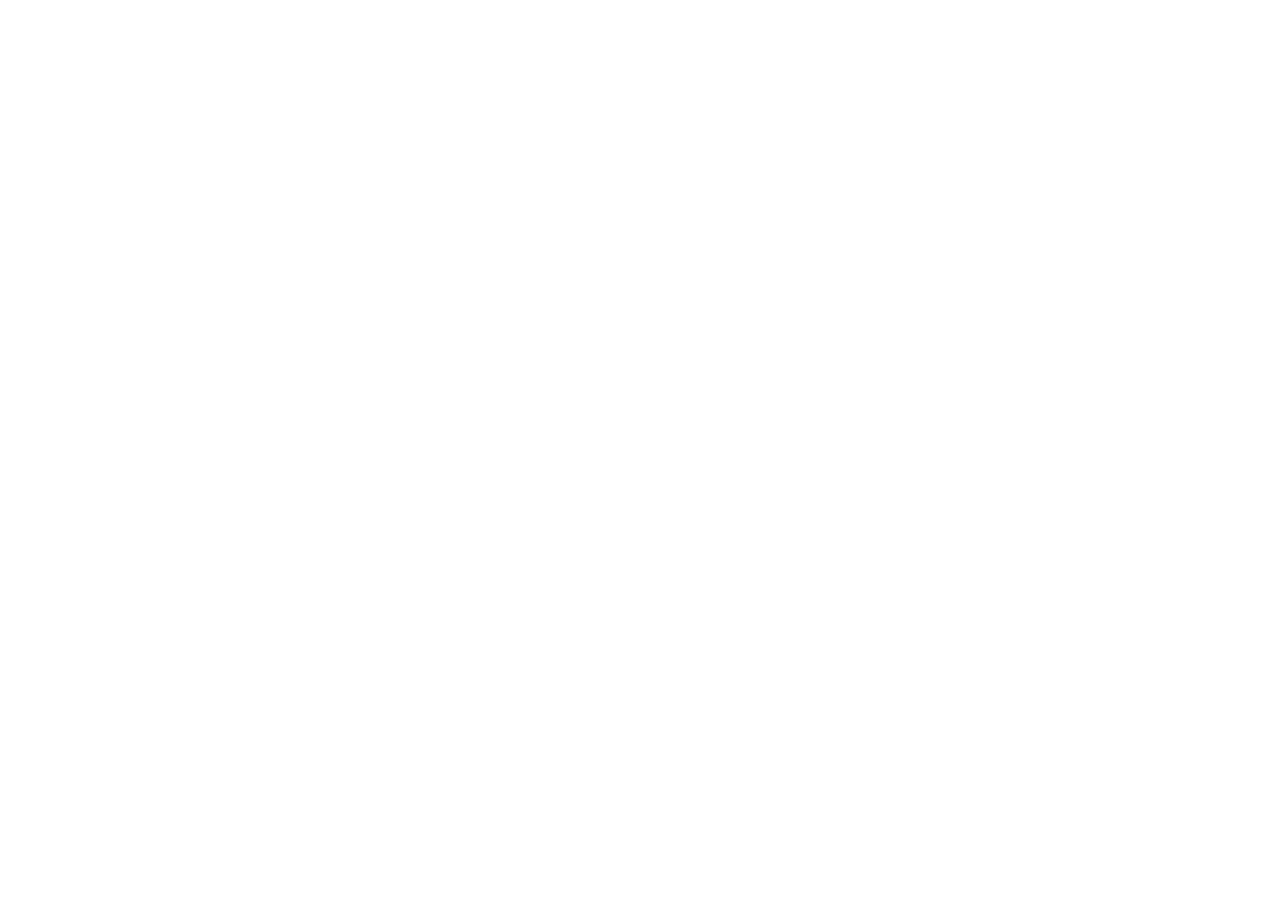
==== index.html @ 04a40512 "remove" ====
<!DOCTYPE html>
<html lang="en">
<head>
    <meta charset="UTF-8">
    <meta name="viewport" content="width=device-width, initial-scale=1.0">
    <title>projeto rede sociais</title>
    <link rel="shortcut icon" href="" type="image/x-icon">
</head>
<body>
    
</body>
</html>
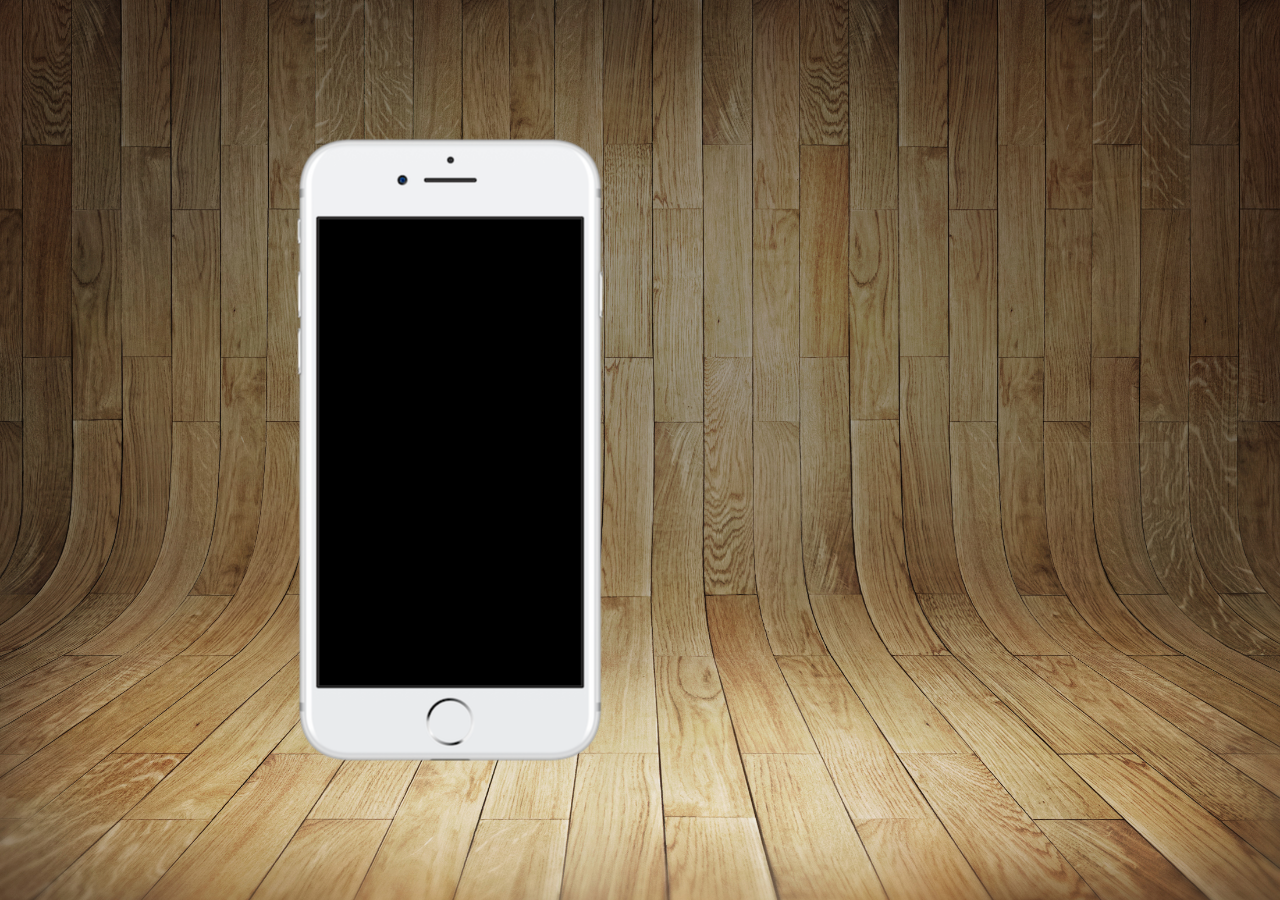
==== commit 4d3151f8: "new" ====
--- a/index.html
+++ b/index.html
@@ -4,9 +4,18 @@
     <meta charset="UTF-8">
     <meta name="viewport" content="width=device-width, initial-scale=1.0">
     <title>projeto rede sociais</title>
+    <link rel="stylesheet" href="style/style.css">
     <link rel="shortcut icon" href="" type="image/x-icon">
 </head>
 <body>
+    <main>
+        <section id="telefone">
+
+        </section>
+        <section id="rede sociais">
+
+        </section>
+    </main>
     
 </body>
 </html>--- a/style/style.css
+++ b/style/style.css
@@ -0,0 +1,32 @@
+@charset "utf-8";
+
+* {
+    margin: 0px;
+    padding: 0px;
+    font-family: Arial, Helvetica, sans-serif;
+}
+
+html, body {
+    height: 100vh;
+    width: 100vh;
+}
+body {
+    background: url(../imagens/fundo-madeira.jpg) no-repeat top center;
+    background-size: cover;
+    background-attachment: fixed;
+}
+main {
+    height: 100vh;
+    position: relative;
+}
+section#telefone{
+    position: absolute;
+    height: 627px;  
+    width: 311px;
+    top: 50%;
+
+    left: 50%;
+    transform: translate(-50%, -50%);
+    background: url(../imagens/frame-iphone.png) no-repeat;
+    
+}
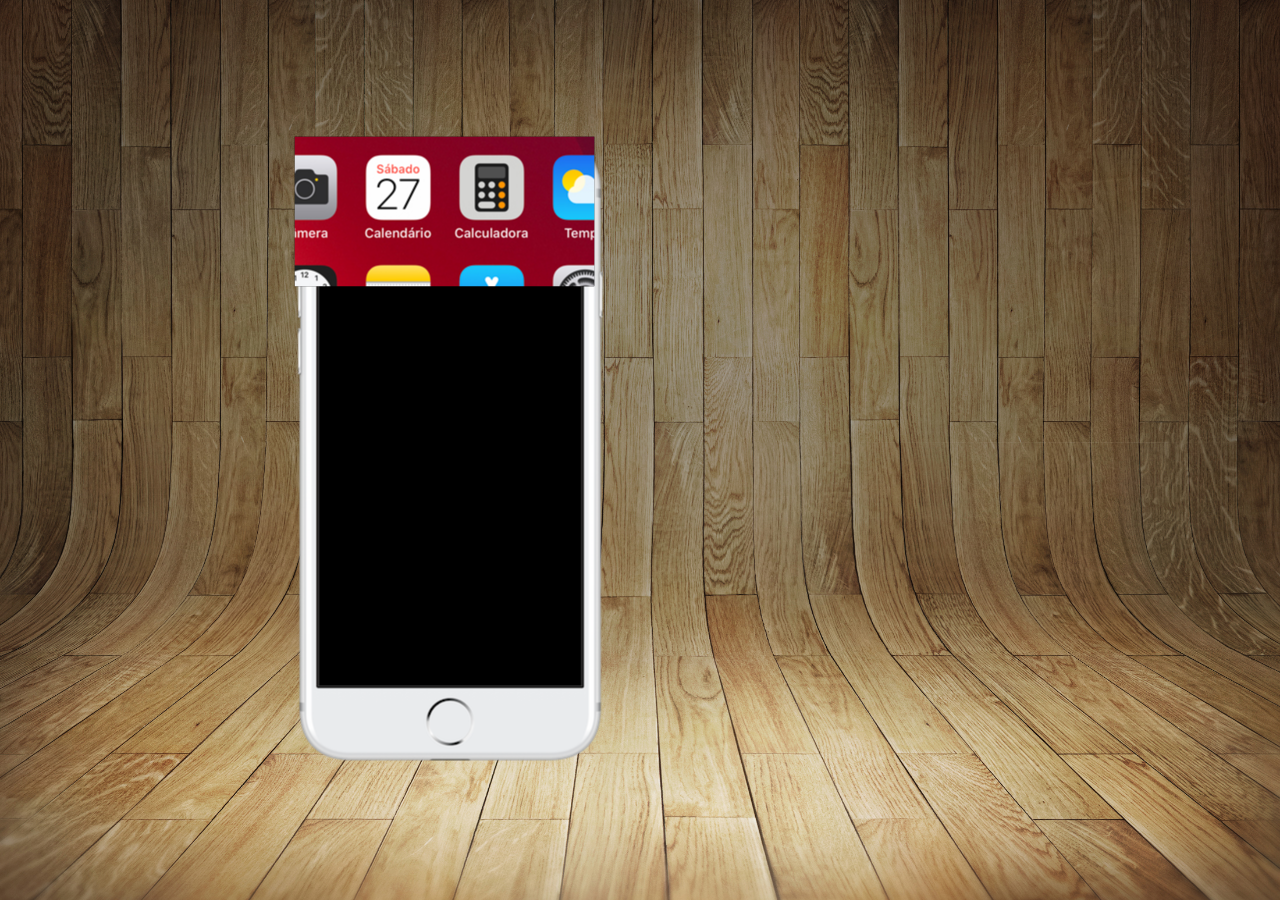
==== commit 28b95838: "atualizeu atividade" ====
--- a/index.html
+++ b/index.html
@@ -10,7 +10,7 @@
 <body>
     <main>
         <section id="telefone">
-
+            <iframe src="home.html" frameborder="0"></iframe>
         </section>
         <section id="rede sociais">
 
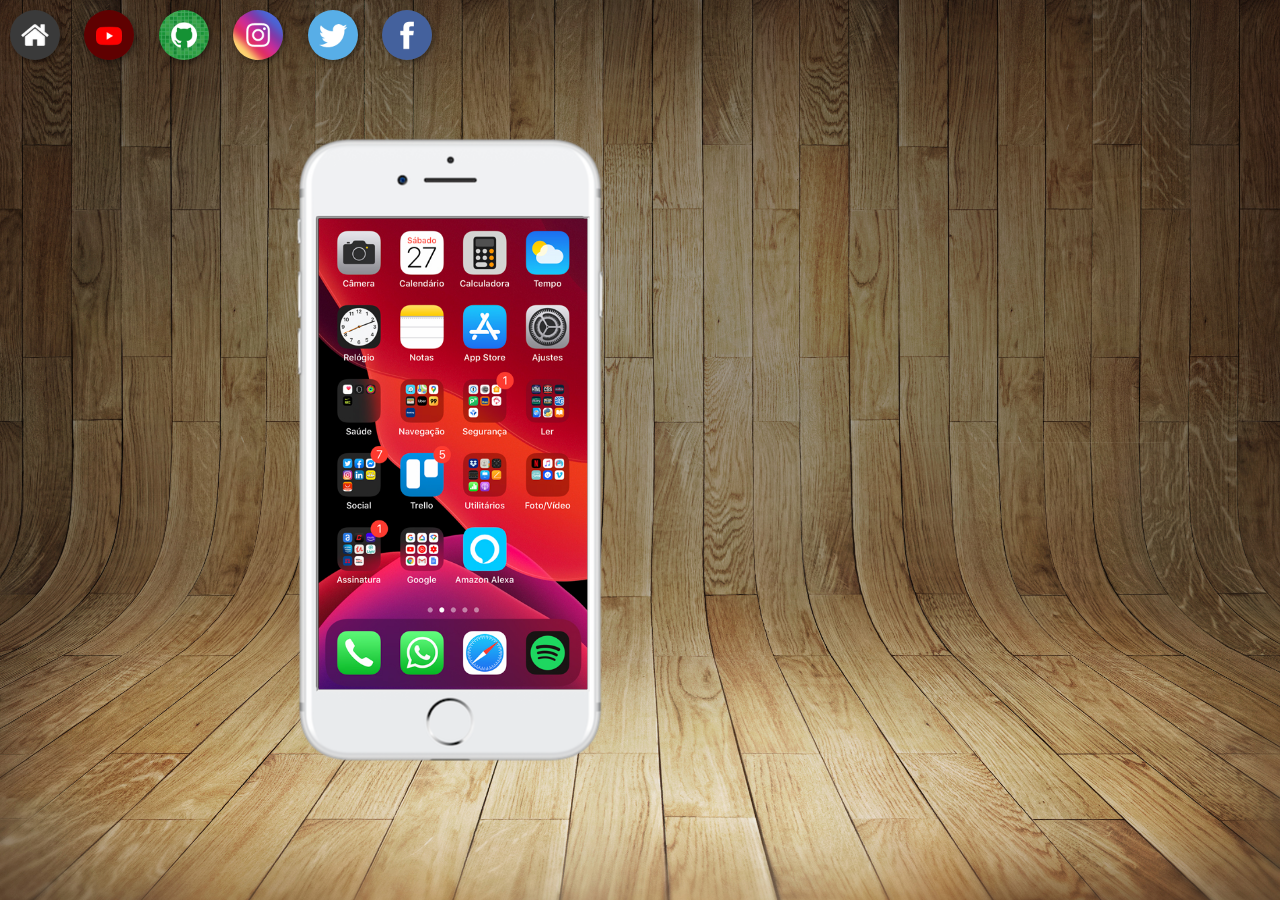
==== commit 52d7c459: "atualizei" ====
--- a/index.html
+++ b/index.html
@@ -10,9 +10,15 @@
 <body>
     <main>
         <section id="telefone">
-            <iframe src="home.html" frameborder="0"></iframe>
+            <iframe src="home.html" name="tela" id="tela"></iframe>
         </section>
-        <section id="rede sociais">
+        <section id="redes-sociais">
+            <a href="#" target="tela"> <img src="imagens/logo-home.jpg" alt=""></a>
+            <a href="#" target="tela"><img src="imagens/logo-youtube.jpg" alt="youtube"></a>
+            <a href="#" target="tela"><img src="imagens/logo-github.jpg" alt="github"></a>
+            <a href="#" target="tela"><img src="imagens/logo-instagram.jpg" alt="instagram"></a>
+            <a href="#" target="tela"><img src="imagens/logo-twitter.jpg" alt="twitter"></a>
+            <a href="#" target="tela"><img src="imagens/logo-facebook.jpg" alt="facebook"></a>
 
         </section>
     </main>
--- a/style/style.css
+++ b/style/style.css
@@ -30,3 +30,16 @@
     background: url(../imagens/frame-iphone.png) no-repeat;
     
 }
+iframe#tela {
+    position: relative;
+    top: 80px;
+    left: 22px;
+    width: 269px;
+    height: 471px;
+}
+section#redes-sociais img {
+    width: 50px;
+    margin: 10px;
+    border-radius: 50%;
+    box-shadow: 2px 2px 5px rgba(0, 0, 0, 0.400);
+}
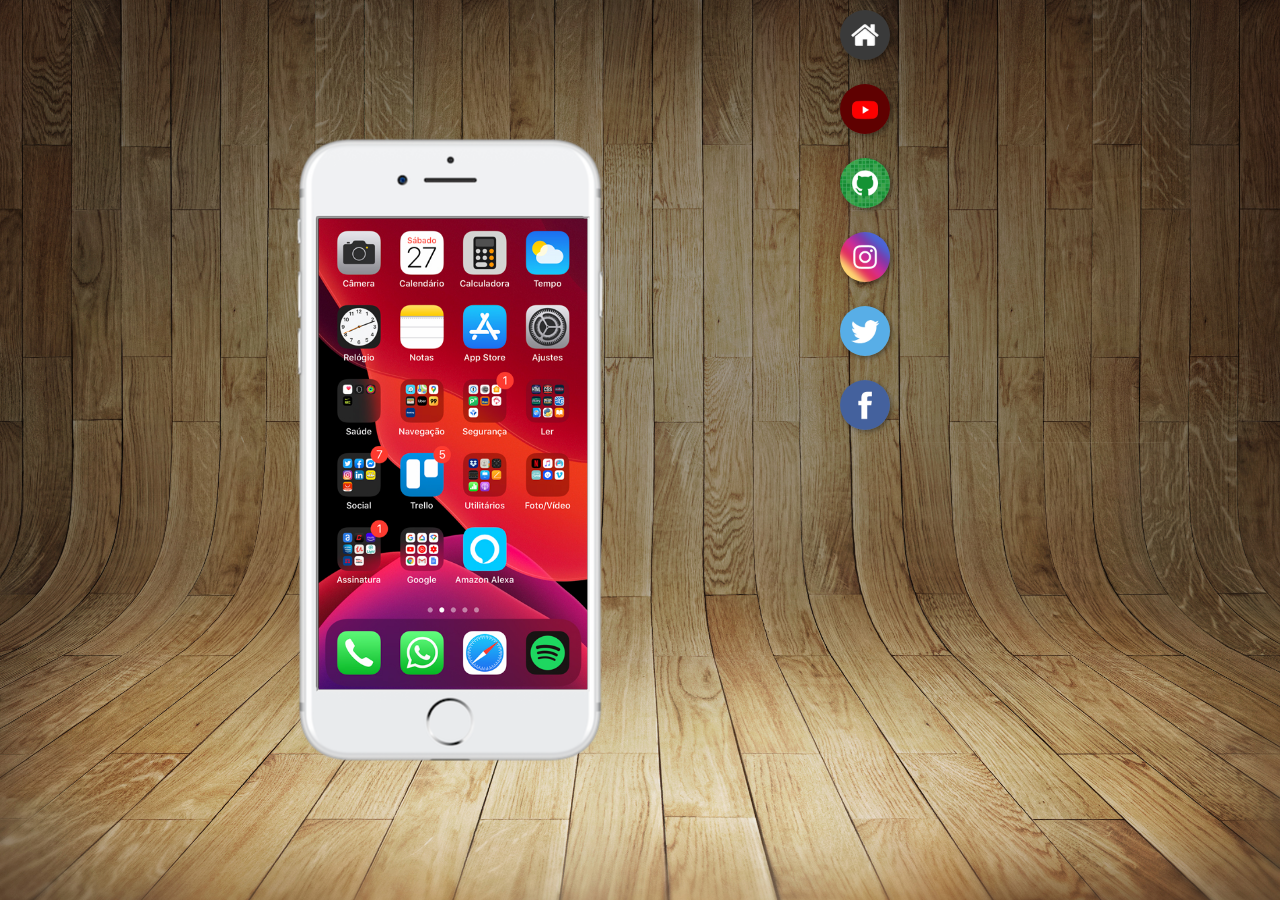
==== commit df6c50cf: "criei botoes na lateral" ====
--- a/index.html
+++ b/index.html
@@ -13,12 +13,12 @@
             <iframe src="home.html" name="tela" id="tela"></iframe>
         </section>
         <section id="redes-sociais">
-            <a href="#" target="tela"> <img src="imagens/logo-home.jpg" alt=""></a>
-            <a href="#" target="tela"><img src="imagens/logo-youtube.jpg" alt="youtube"></a>
-            <a href="#" target="tela"><img src="imagens/logo-github.jpg" alt="github"></a>
-            <a href="#" target="tela"><img src="imagens/logo-instagram.jpg" alt="instagram"></a>
-            <a href="#" target="tela"><img src="imagens/logo-twitter.jpg" alt="twitter"></a>
-            <a href="#" target="tela"><img src="imagens/logo-facebook.jpg" alt="facebook"></a>
+            <a href="#" target="tela"> <img src="imagens/logo-home.jpg" alt=""></a> <br>
+            <a href="#" target="tela"><img src="imagens/logo-youtube.jpg" alt="youtube"></a> <br>
+            <a href="#" target="tela"><img src="imagens/logo-github.jpg" alt="github"></a> <br>
+            <a href="#" target="tela"><img src="imagens/logo-instagram.jpg" alt="instagram"></a> <br>
+            <a href="#" target="tela"><img src="imagens/logo-twitter.jpg" alt="twitter"></a> <br>
+            <a href="#" target="tela"><img src="imagens/logo-facebook.jpg" alt="facebook"></a> <br>
 
         </section>
     </main>
--- a/style/style.css
+++ b/style/style.css
@@ -37,9 +37,19 @@
     width: 269px;
     height: 471px;
 }
+section#redes-sociais{
+    text-align: right;
+}
 section#redes-sociais img {
     width: 50px;
     margin: 10px;
     border-radius: 50%;
     box-shadow: 2px 2px 5px rgba(0, 0, 0, 0.400);
+    box-sizing: border-box;
 }
+section#redes-sociais img:hover {
+    border: 2px solid white;
+    transform: translate(-3px -3px);
+    box-shadow: 5px 5px 10px rgba(0, 0, 0, 0.63);
+    transition: transform .3s, border 0.5s;
+}
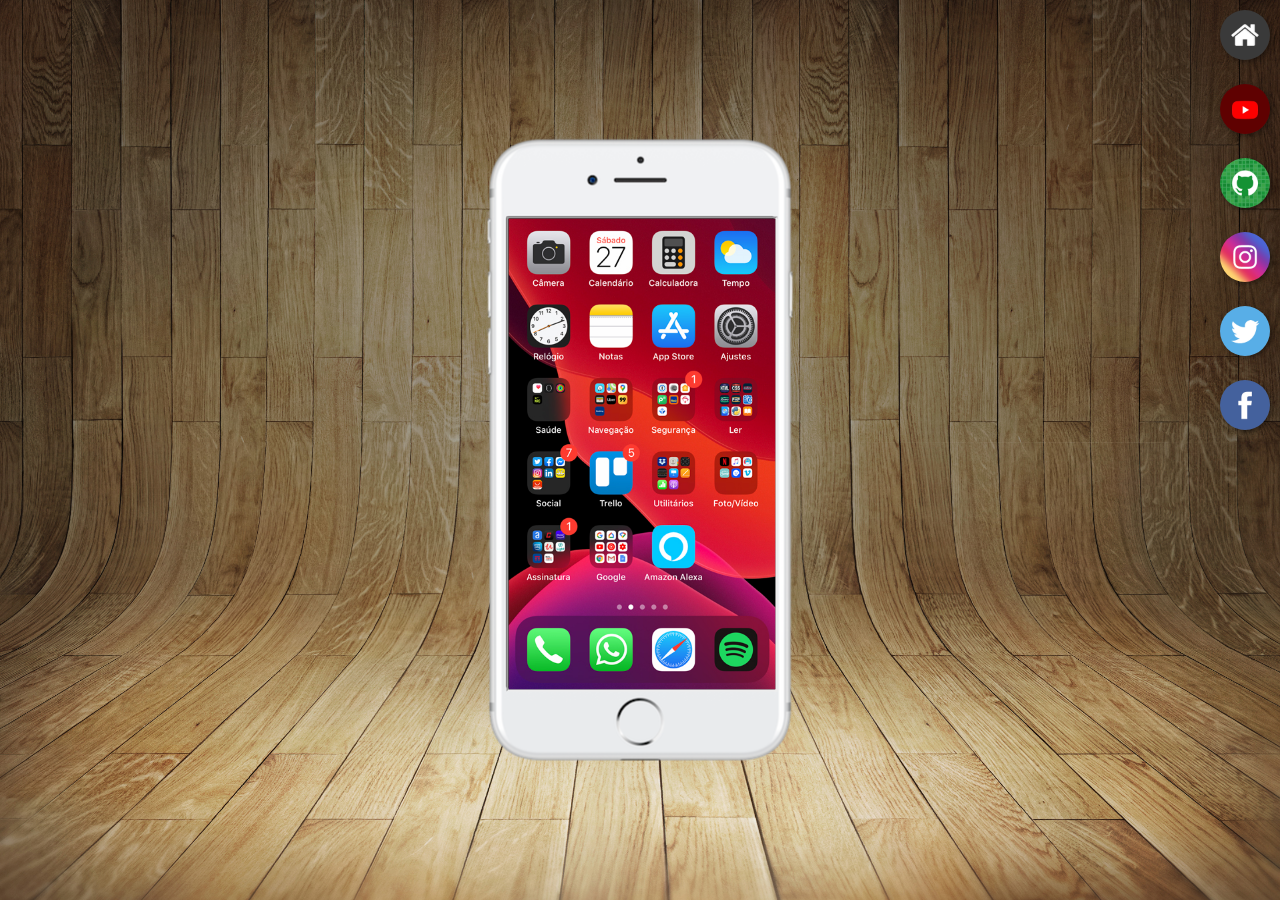
==== commit f0d74ab2: "ativide completa" ====
--- a/index.html
+++ b/index.html
@@ -1,5 +1,5 @@
 <!DOCTYPE html>
-<html lang="en">
+<html lang="pt-br">
 <head>
     <meta charset="UTF-8">
     <meta name="viewport" content="width=device-width, initial-scale=1.0">
@@ -13,12 +13,12 @@
             <iframe src="home.html" name="tela" id="tela"></iframe>
         </section>
         <section id="redes-sociais">
-            <a href="#" target="tela"> <img src="imagens/logo-home.jpg" alt=""></a> <br>
-            <a href="#" target="tela"><img src="imagens/logo-youtube.jpg" alt="youtube"></a> <br>
-            <a href="#" target="tela"><img src="imagens/logo-github.jpg" alt="github"></a> <br>
-            <a href="#" target="tela"><img src="imagens/logo-instagram.jpg" alt="instagram"></a> <br>
-            <a href="#" target="tela"><img src="imagens/logo-twitter.jpg" alt="twitter"></a> <br>
-            <a href="#" target="tela"><img src="imagens/logo-facebook.jpg" alt="facebook"></a> <br>
+            <a href="home.html" target="tela"> <img src="imagens/logo-home.jpg" alt=""></a> <br>
+            <a href="youtube.html" target="tela"><img src="imagens/logo-youtube.jpg" alt="youtube"></a> <br>
+            <a href="github.html" target="tela"><img src="imagens/logo-github.jpg" alt="github"></a> <br>
+            <a href="instagram.html" target="tela"><img src="imagens/logo-instagram.jpg" alt="instagram"></a> <br>
+            <a href="twitter.html" target="tela"><img src="imagens/logo-twitter.jpg" alt="twitter"></a> <br>
+            <a href="facebook.html" target="tela"><img src="imagens/logo-facebook.jpg" alt="facebook"></a> <br>
 
         </section>
     </main>
--- a/style/style.css
+++ b/style/style.css
@@ -8,7 +8,7 @@
 
 html, body {
     height: 100vh;
-    width: 100vh;
+    width: 100vw;
 }
 body {
     background: url(../imagens/fundo-madeira.jpg) no-repeat top center;
@@ -34,7 +34,7 @@
     position: relative;
     top: 80px;
     left: 22px;
-    width: 269px;
+    width: 267px;
     height: 471px;
 }
 section#redes-sociais{
